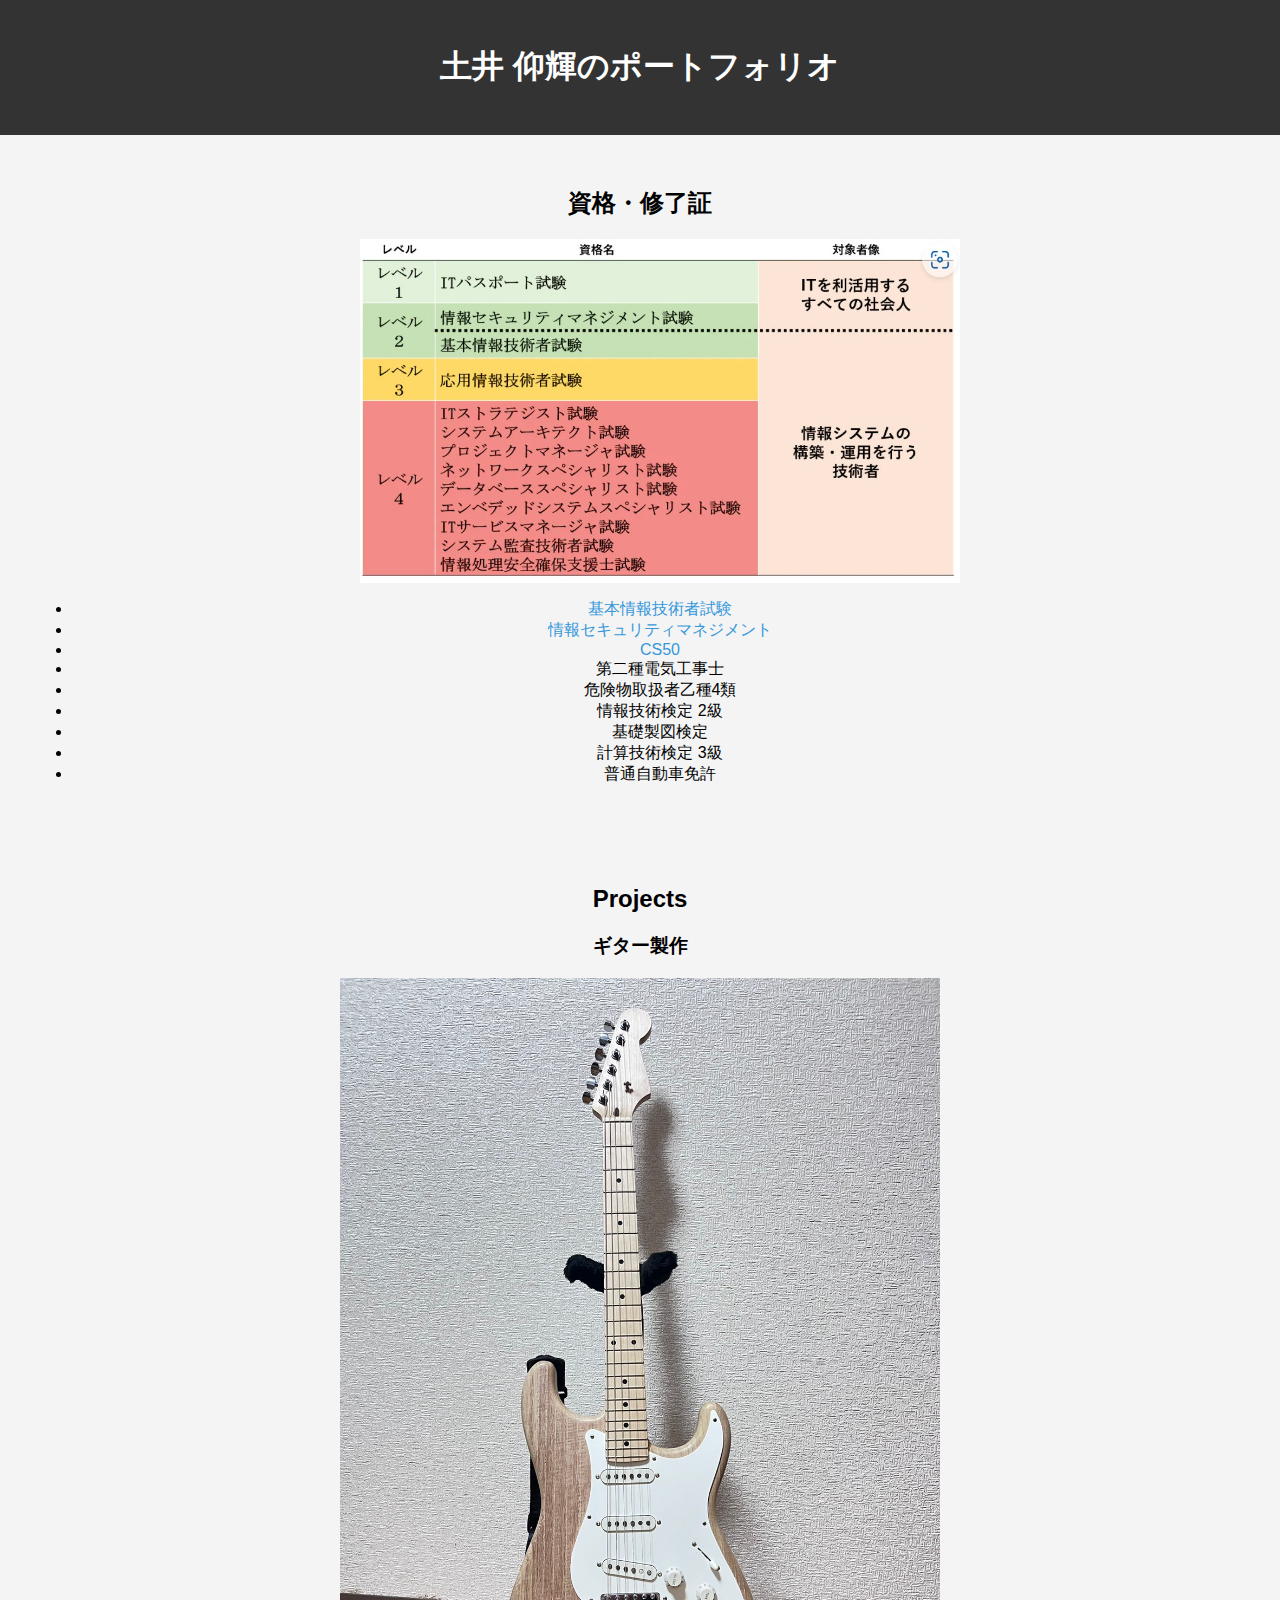
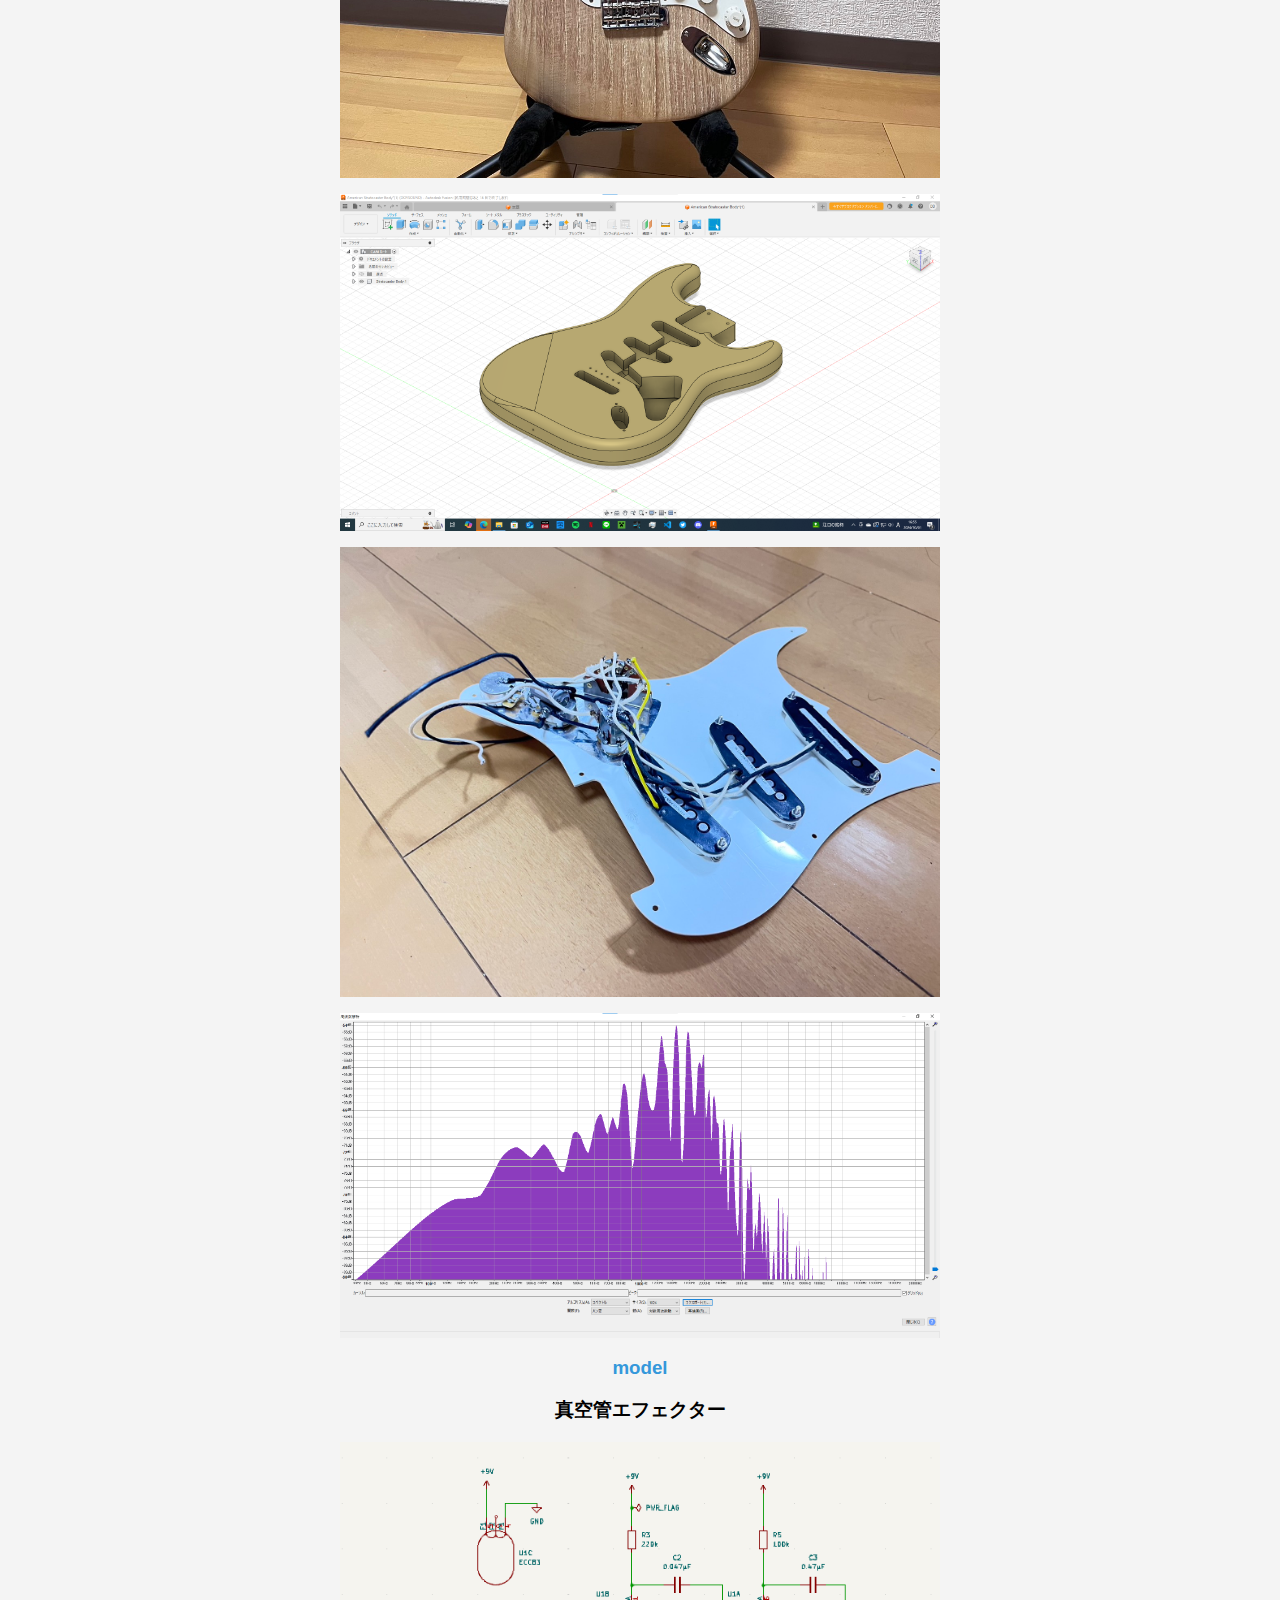
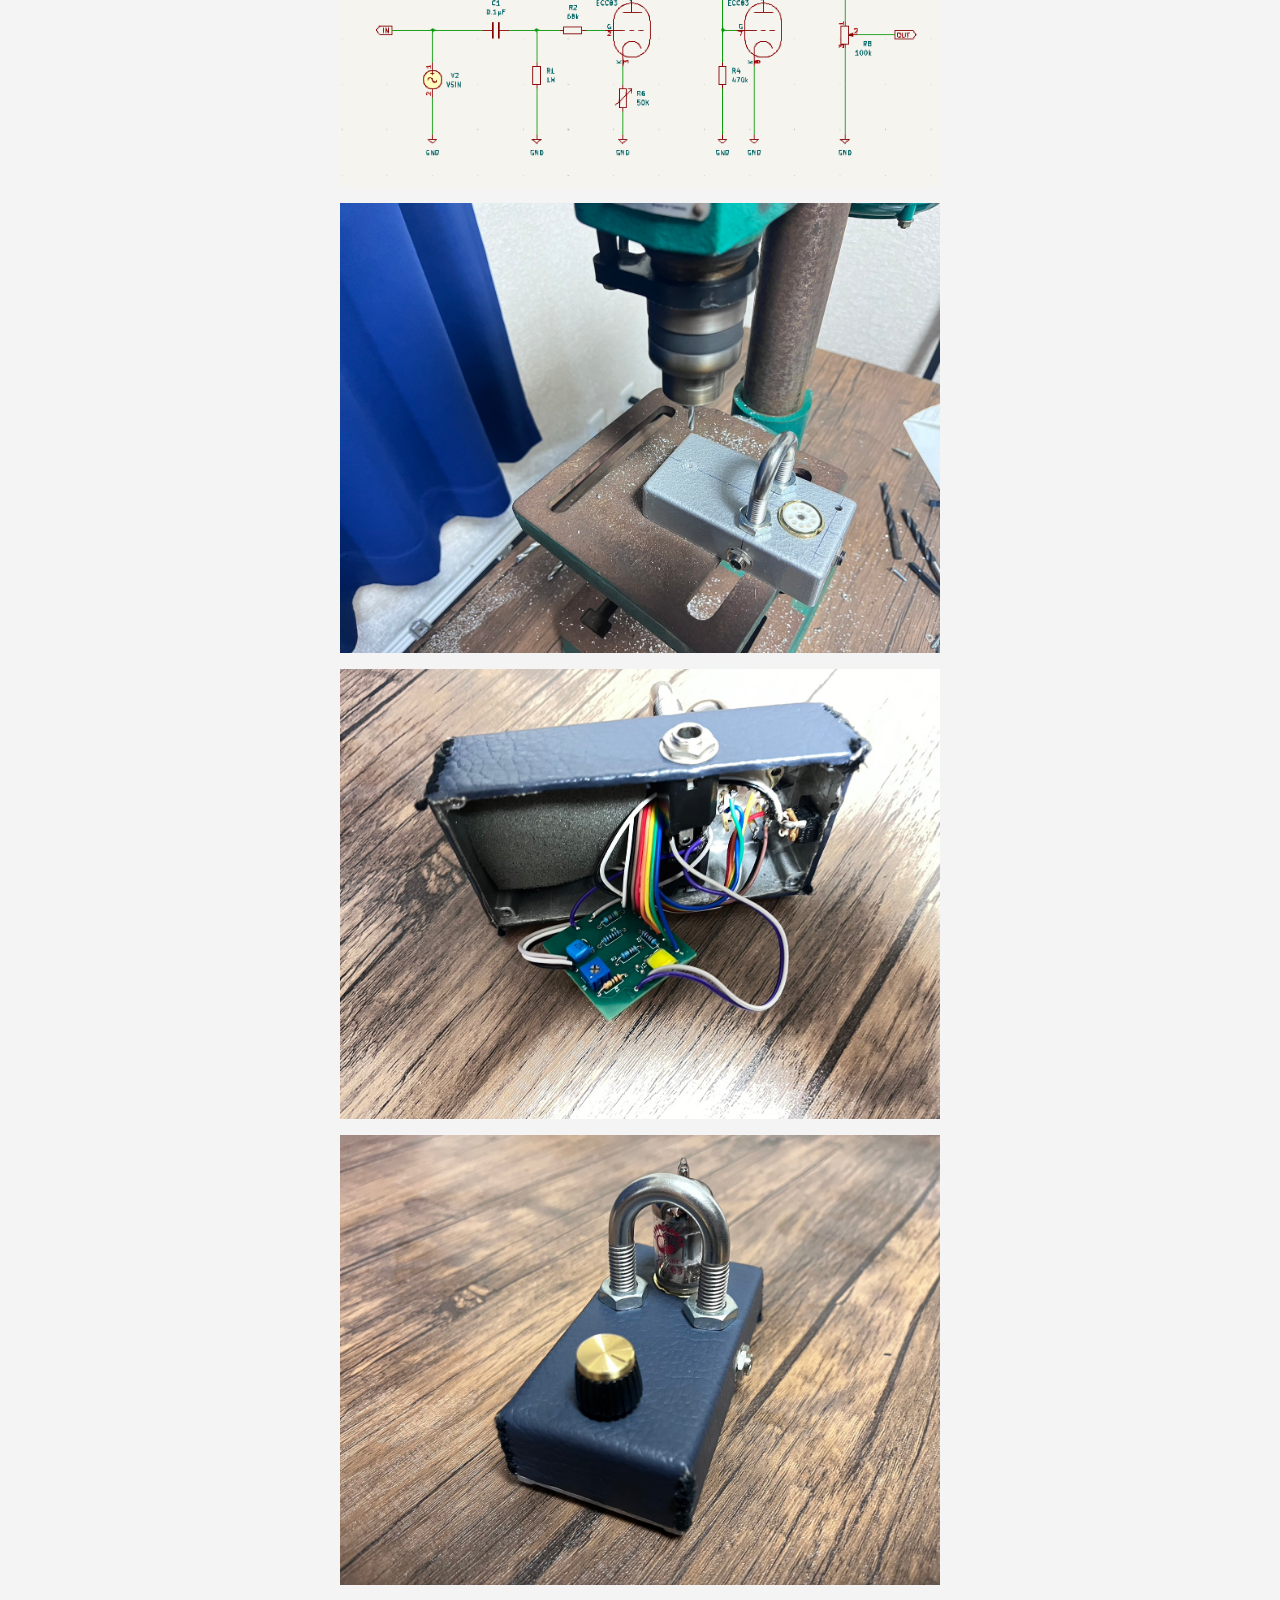
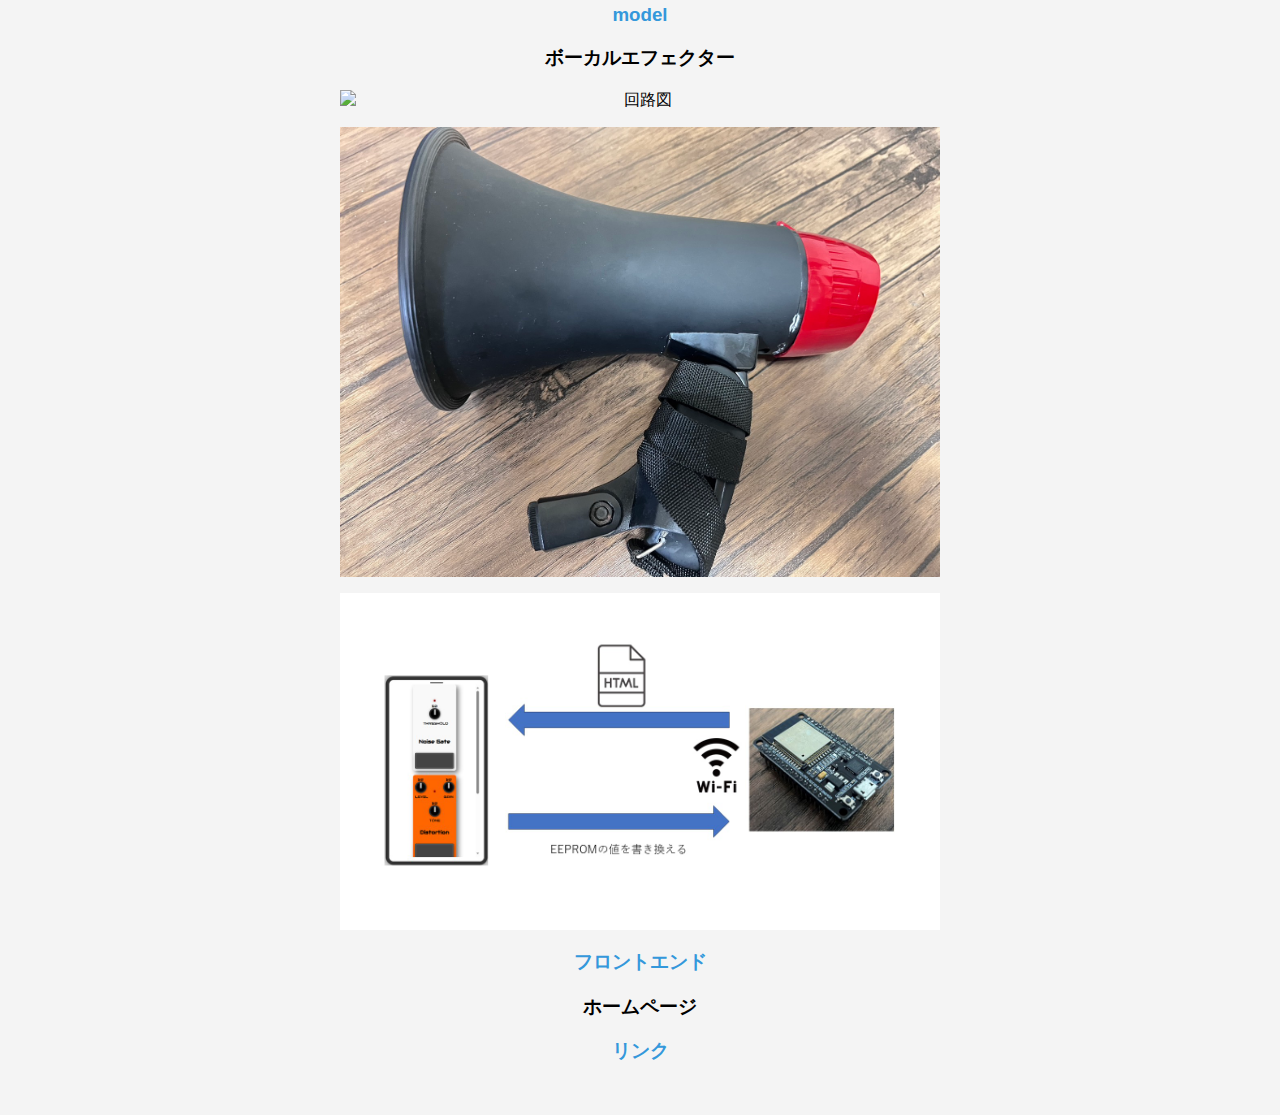
==== index.html @ 44d48bba "Add files via upload" ====
<!DOCTYPE html>
<html lang="ja">
<head>
    <meta charset="UTF-8">
    <meta name="viewport" content="width=device-width, initial-scale=1.0">
    <title>土井 仰輝のポートフォリオ</title>
    <style>
        body {
            font-family: Arial, sans-serif;
            margin: 0;
            padding: 0;
            background-color: #f4f4f4;
        }
        header, footer {
            background-color: #333;
            color: white;
            text-align: center;
            padding: 1.5rem;
        }
        section {
            padding: 2rem;
            text-align: center;
        }
        footer {
            position: fixed;
            bottom: 0;
            width: 100%;
        }
        a {
            color: #3498db;
            text-decoration: none;
        }
        img {
            width: 600px;
            display: block;
            margin: 0 auto;
            margin-bottom: 1rem;
        }
        #myCanvas {
            display: block;
            margin: 2rem auto;
            width: 745px;
            height: 540px;
            background-color: #36393e;
        }
    </style>
</head>

<body>

<header>
    <h1>土井 仰輝のポートフォリオ</h1>
</header>

<section id="skil">
    <h2>資格・修了証</h2>
    <ul>
        <img src="./IPA2.jpg" alt="ギター画像1">
        <li><a href="./fe.pdf" target="_blank">基本情報技術者試験</a></li>
        <li><a href="./sg.pdf" target="_blank">情報セキュリティマネジメント</a></li>
        <li><a href="https://certificates.cs50.io/d28305b0-a54e-438a-b15d-e1700e970806.pdf" target="_blank">CS50</a></li>
        <li>第二種電気工事士</li>
        <li>危険物取扱者乙種4類</li>
        <li>情報技術検定 2級</li>
        <li>基礎製図検定</li>
        <li>計算技術検定 3級</li>
        <li>普通自動車免許</li>
    </ul>
</section>

<section id="projects">
    <h2>Projects</h2>
    <h3>ギター製作</h3>
    <img src="./MyST.jpg" alt="ギター画像1">
    <img src="./MyST_model1.png" alt="ギター画像2">
    <img src="./MyST_wire.jpg" alt="ギター画像3">
    <img src="./MyST_Ecode.png" alt="ギター画像4">
    <h3><a href="./gt.html" target="_blank">model</a></h3>

    <h3>真空管エフェクター</h3>
    <img src="./TubeEffector_circuit.png" alt="回路図">
    <img src="./TubeEffector_Process1.jpg" alt="金属加工">
    <img src="./TubeEffector_wiring.jpg" alt="配線">
    <img src="./TubeEffector_exterior.jpg" alt="外装">
    <h3><a href="./tube.html" target="_blank">model</a></h3>

    <h3>ボーカルエフェクター</h3>
    <img src="./" alt="回路図">
    <img src="./VocalEffector_exterior.jpg" alt="外装">
    <img src="./VocalEffector_overview.JPG" alt="概要">
    <h3><a href="./Vocal_Effector.html" target="_blank">フロントエンド</a></h3>

    <h3>ホームページ</h3>
    <h3><a href="./HYPE/index.html" target="_blank">リンク</a></h3>
</section>
</body>
</html>
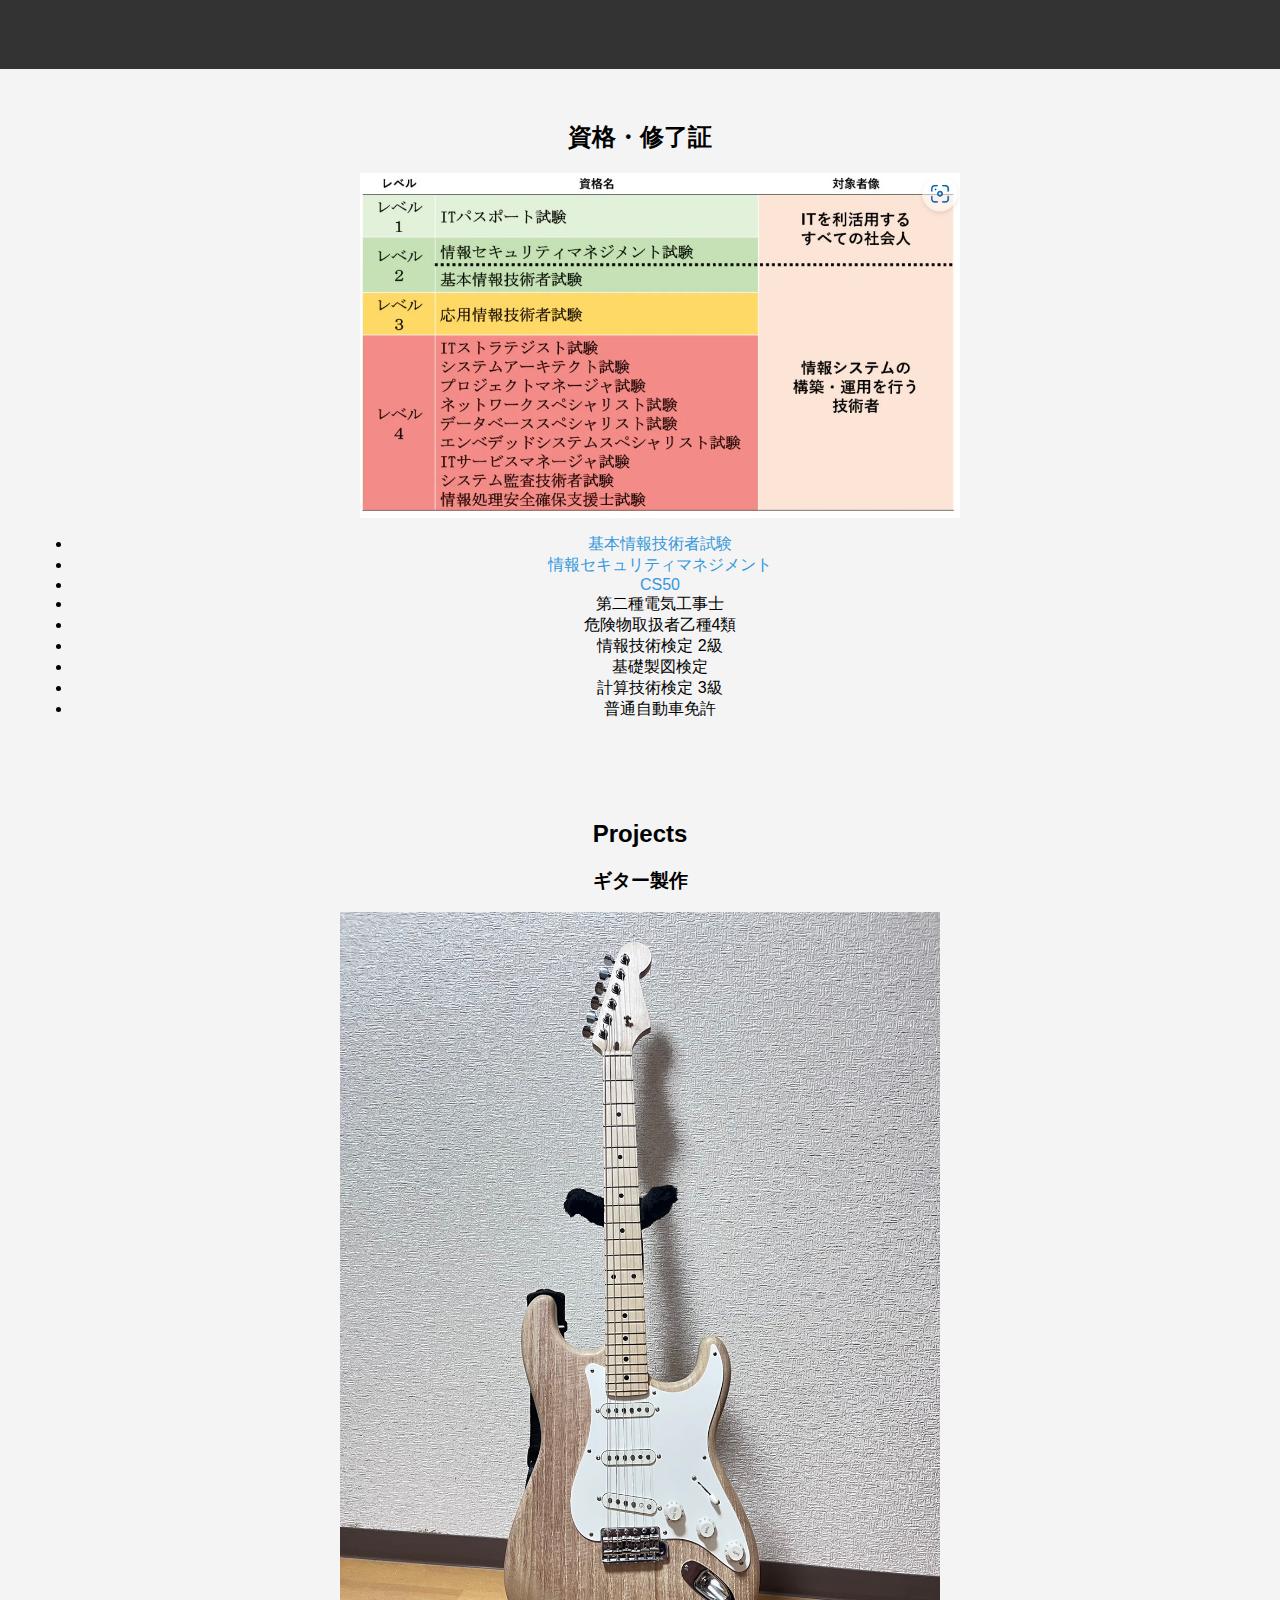
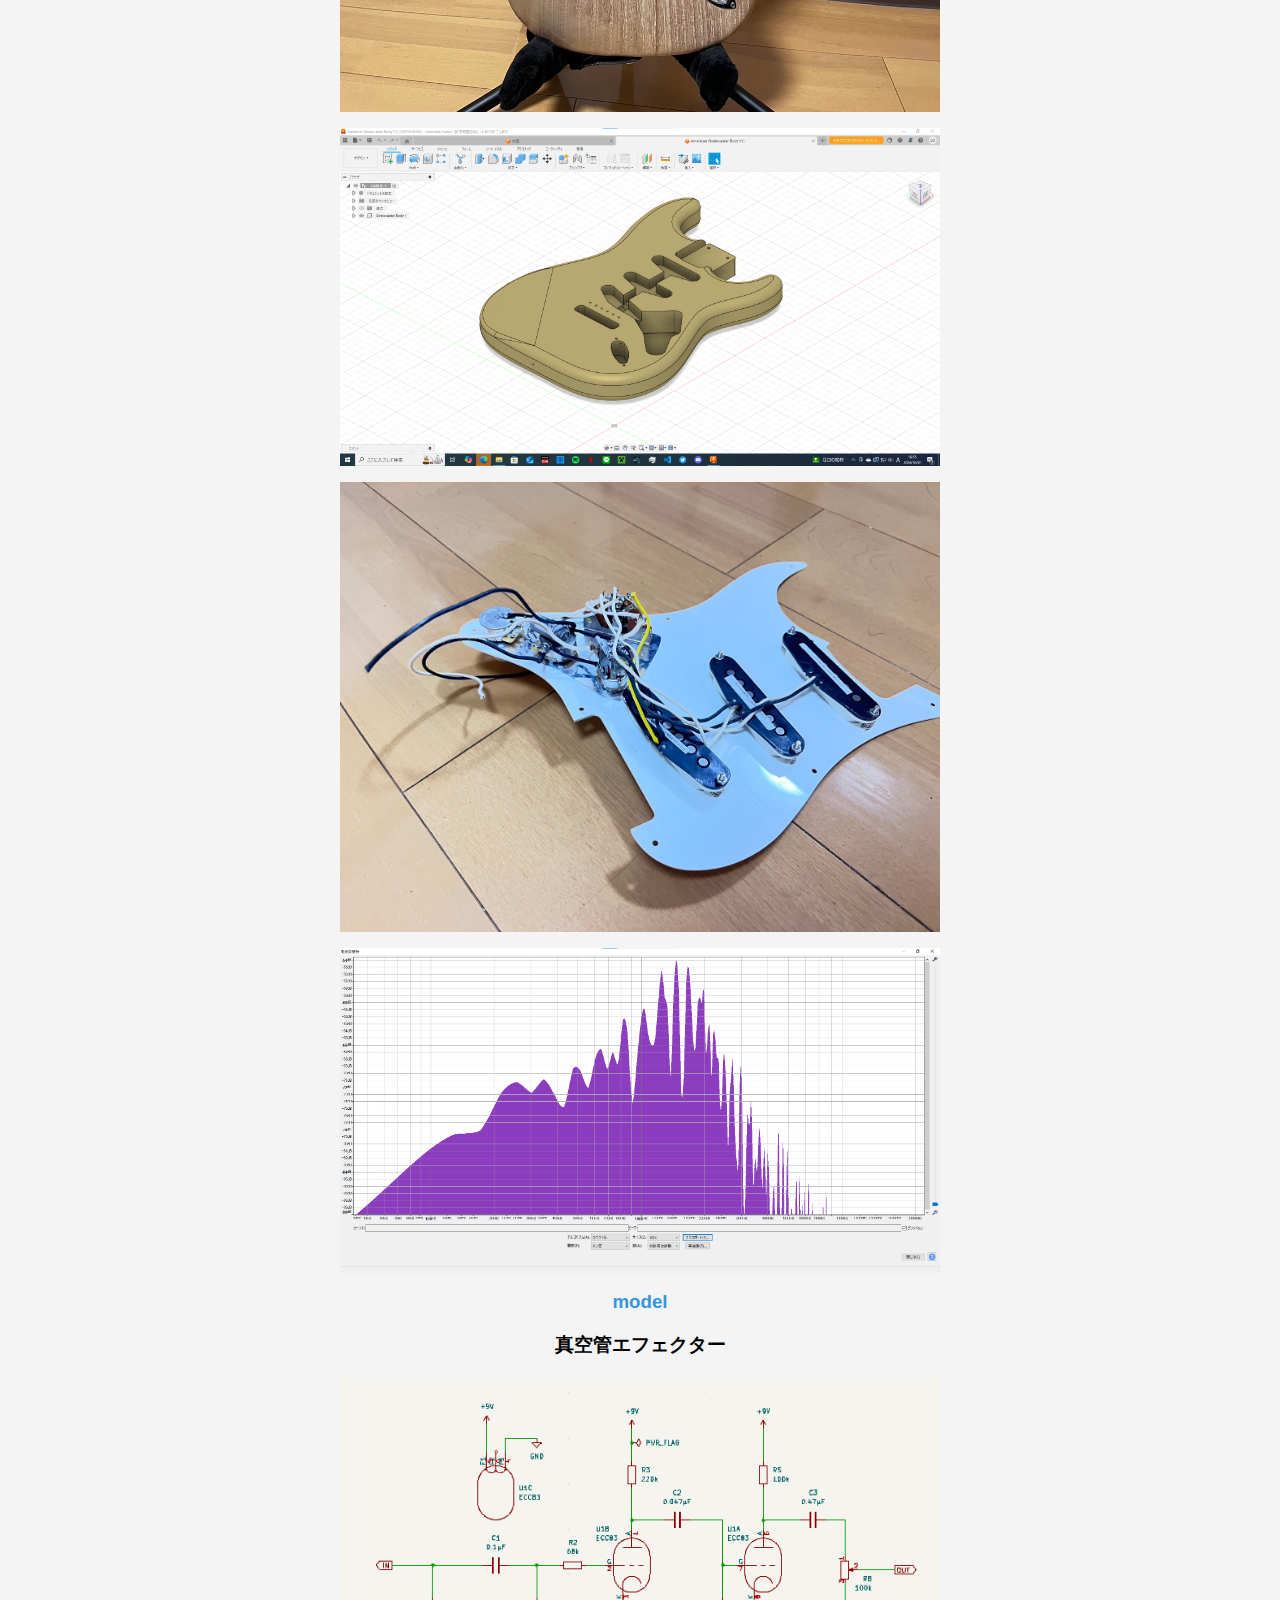
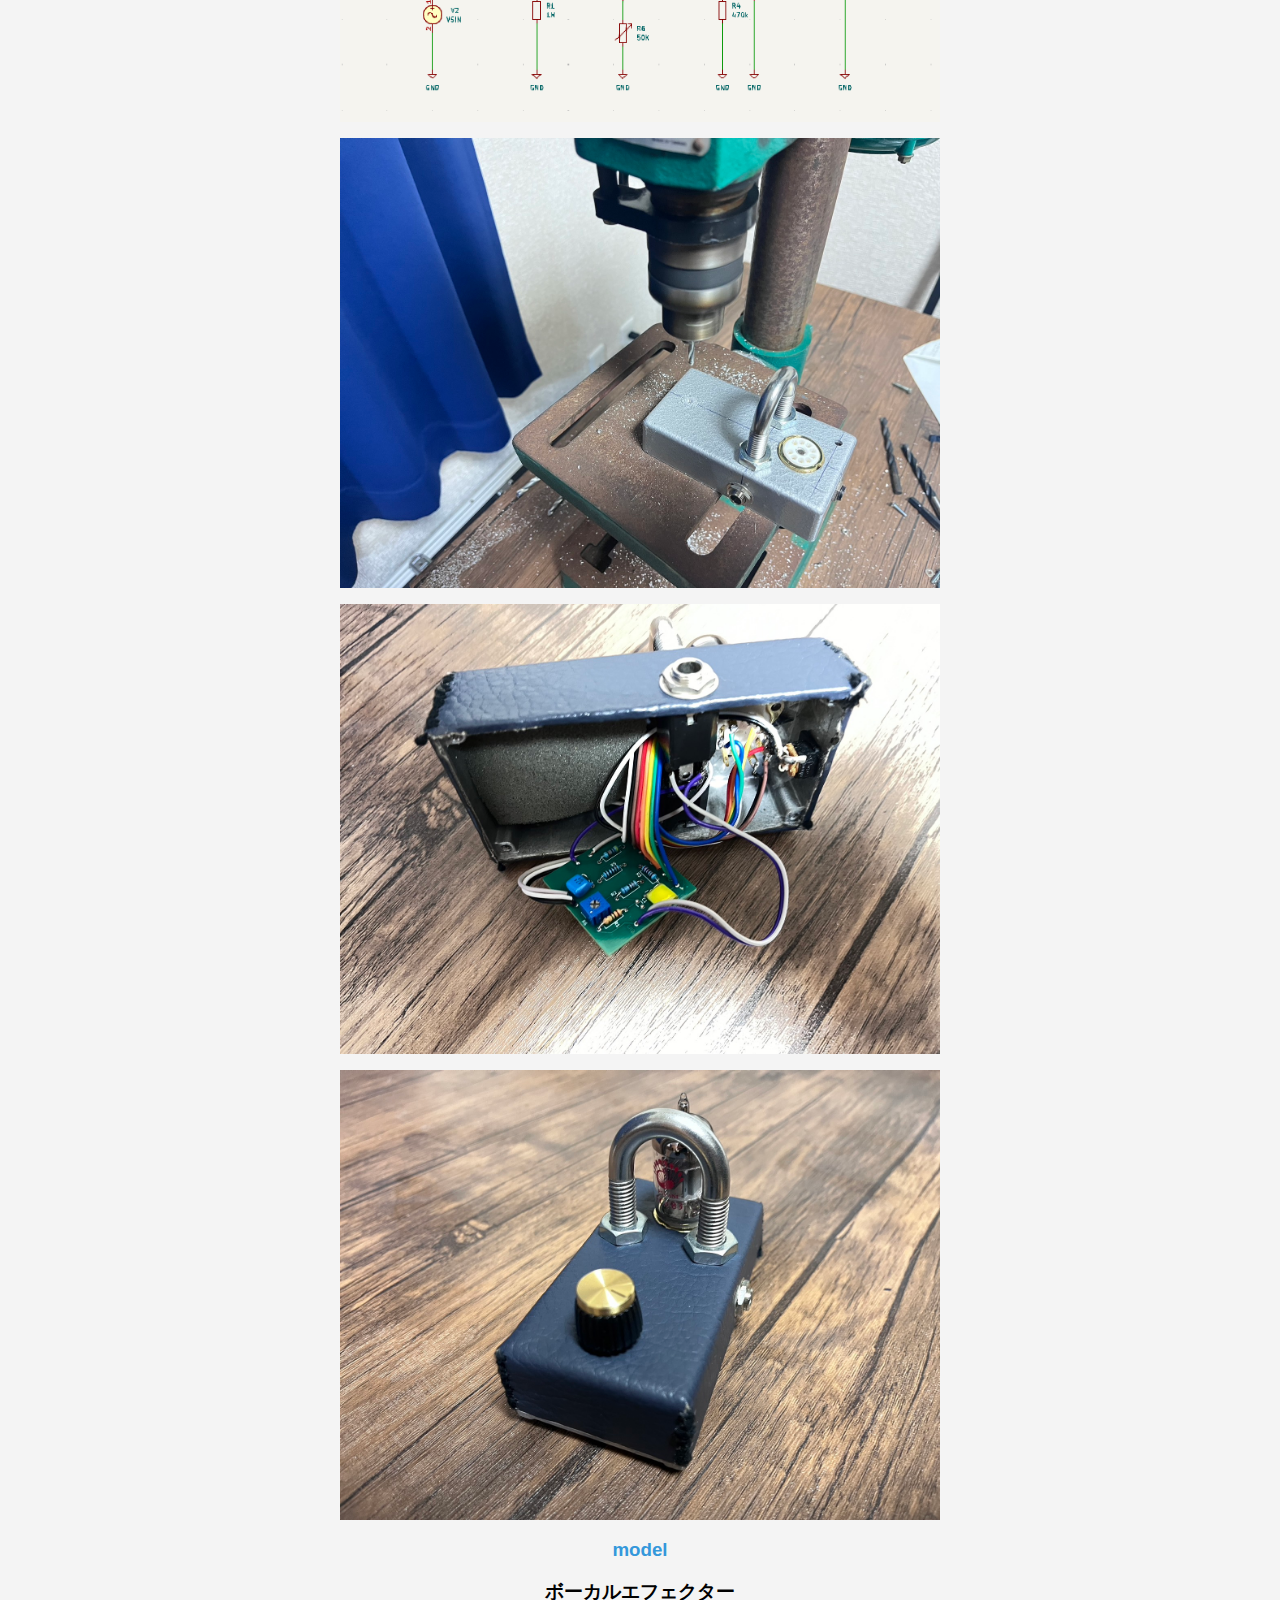
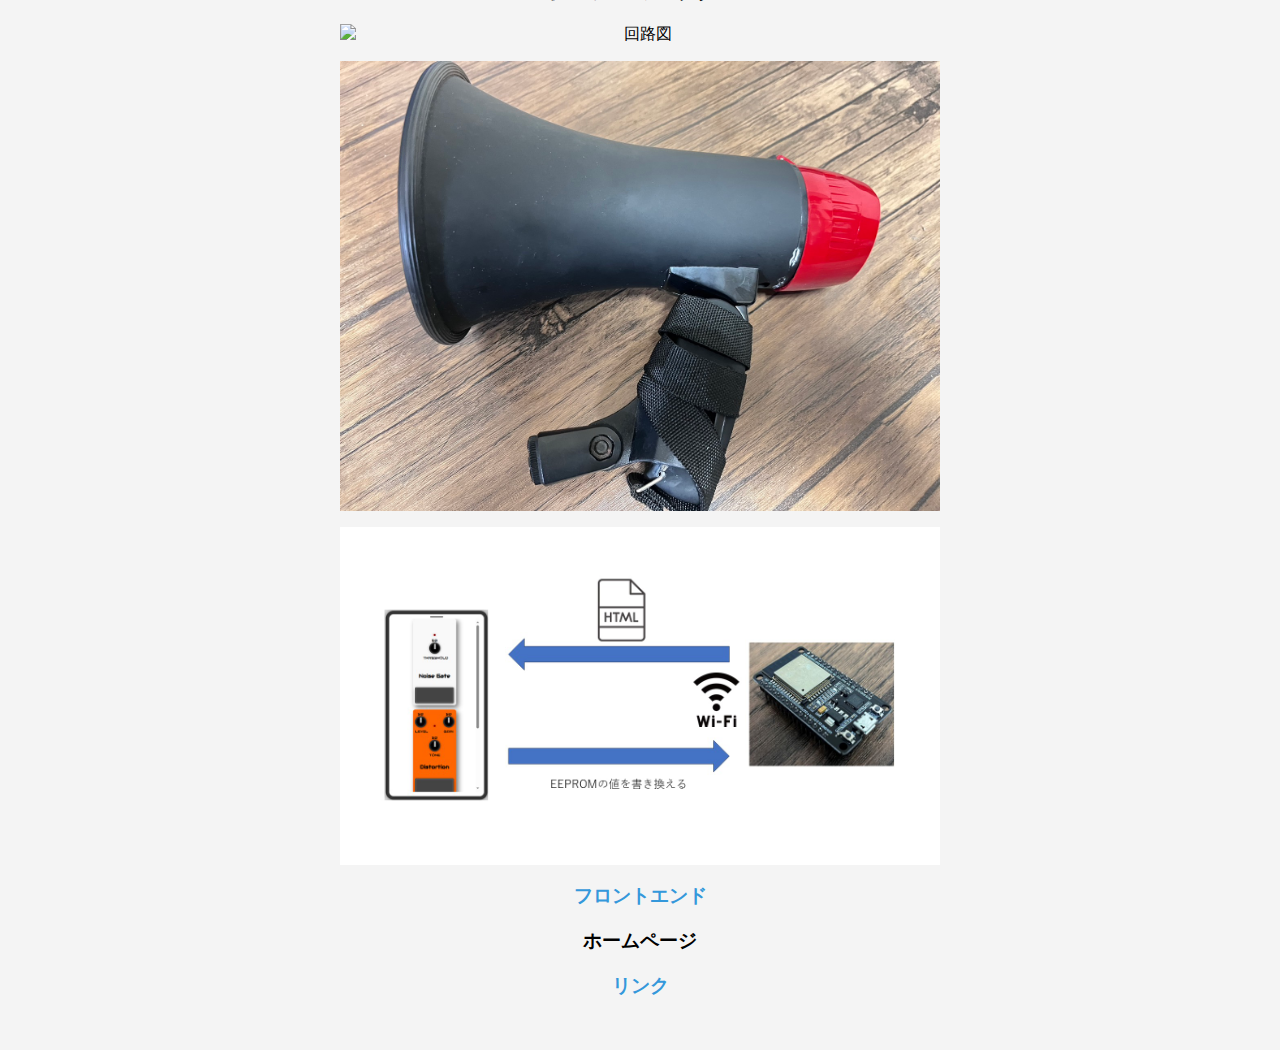
==== commit 6516edf0: "Update index.html" ====
--- a/index.html
+++ b/index.html
@@ -3,7 +3,7 @@
 <head>
     <meta charset="UTF-8">
     <meta name="viewport" content="width=device-width, initial-scale=1.0">
-    <title>土井 仰輝のポートフォリオ</title>
+    <title> </title>
     <style>
         body {
             font-family: Arial, sans-serif;
@@ -49,7 +49,7 @@
 <body>
 
 <header>
-    <h1>土井 仰輝のポートフォリオ</h1>
+    <h1> </h1>
 </header>
 
 <section id="skil">
